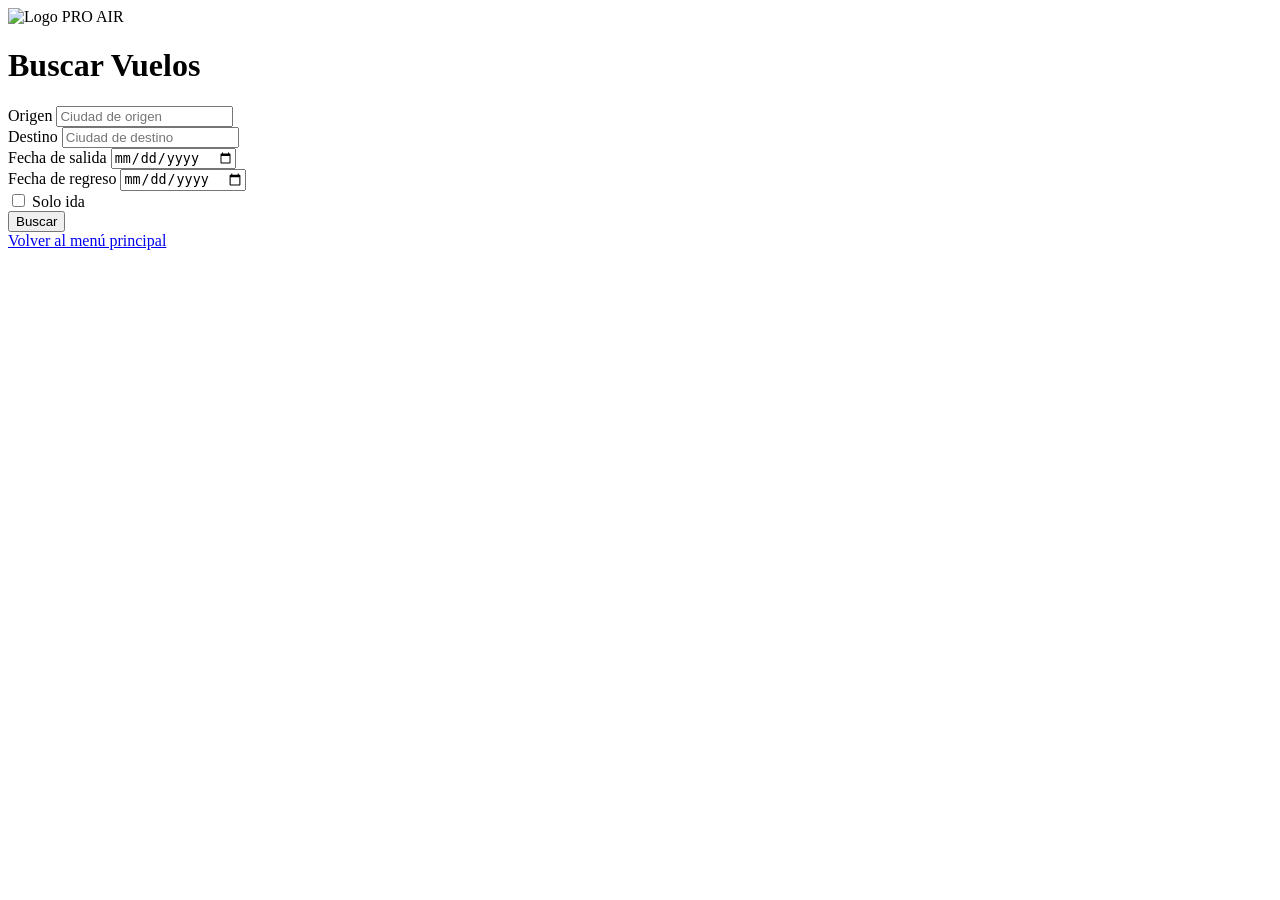
==== buscar-vuelos.html @ 4203f8df "✨ feat: agregar vista de búsqueda de vuelos" ====
<!DOCTYPE html>
<html lang="es">
<head>
    <meta charset="UTF-8">
    <meta name="viewport" content="width=device-width, initial-scale=1.0">
    <title>PRO AIR - Búsqueda de Vuelos</title>
    <link rel="stylesheet" href="css/style.css">
    <link rel="stylesheet" href="css/forms.css">
    <link rel="stylesheet" href="css/layout.css">
    <link rel="stylesheet" href="css/responsive.css">
</head>
<body>
    <main class="form-container">
        <div class="form-wrapper">
            <header class="form-header">
                <img src="img/logo.png" alt="Logo PRO AIR" class="logo">
                <h1>Buscar Vuelos</h1>
            </header>

            <form class="search-form" action="vuelos.html" method="get">
                <div class="form-group">
                    <label for="origen">Origen</label>
                    <input 
                        type="text" 
                        id="origen" 
                        name="origen" 
                        placeholder="Ciudad de origen"
                        required
                        aria-required="true"
                    >
                </div>

                <div class="form-group">
                    <label for="destino">Destino</label>
                    <input 
                        type="text" 
                        id="destino" 
                        name="destino" 
                        placeholder="Ciudad de destino"
                        required
                        aria-required="true"
                    >
                </div>

                <div class="form-group">
                    <label for="fecha-salida">Fecha de salida</label>
                    <input 
                        type="date" 
                        id="fecha-salida" 
                        name="fecha-salida" 
                        required
                        aria-required="true"
                    >
                </div>

                <div class="form-group">
                    <label for="fecha-regreso">Fecha de regreso</label>
                    <input 
                        type="date" 
                        id="fecha-regreso" 
                        name="fecha-regreso"
                    >
                </div>

                <div class="form-group checkbox-group">
                    <input type="checkbox" id="solo-ida" name="solo-ida">
                    <label for="solo-ida">Solo ida</label>
                </div>

                <button type="submit" class="btn btn-primary">Buscar</button>
            </form>

            <div class="form-links">
                <a href="menu.html" class="link">Volver al menú principal</a>
            </div>
        </div>
    </main>
</body>
</html>
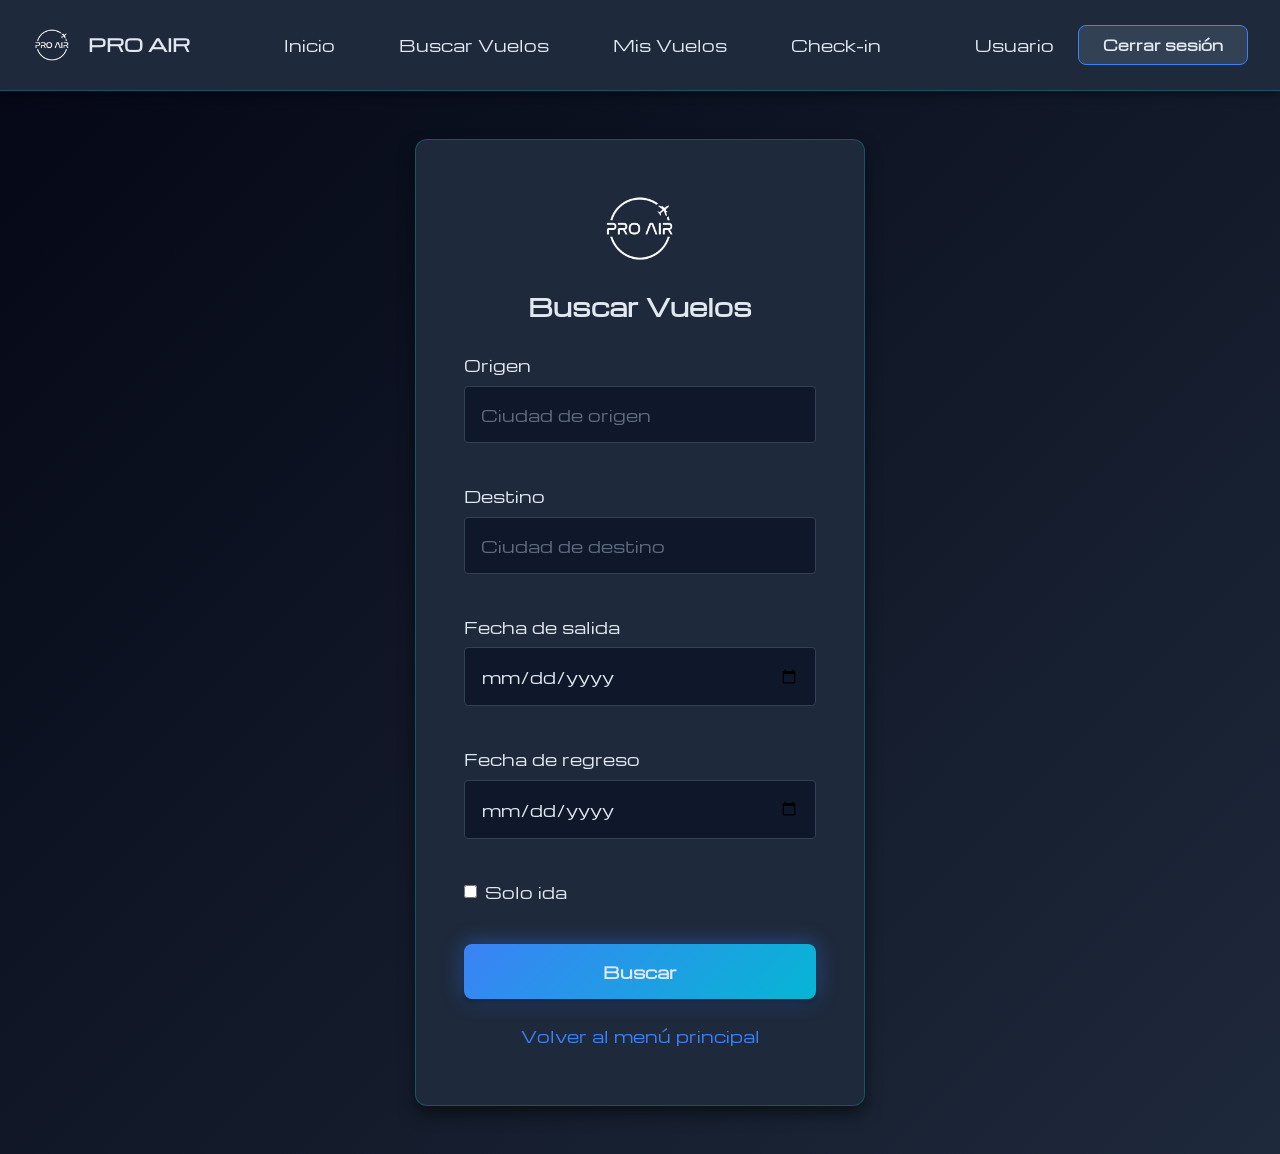
==== commit 66fc9b3b: "✨ feat: implementar tema Neon Espacial con navegación responsive (CSS)" ====
--- a/buscar-vuelos.html
+++ b/buscar-vuelos.html
@@ -4,20 +4,51 @@
     <meta charset="UTF-8">
     <meta name="viewport" content="width=device-width, initial-scale=1.0">
     <title>PRO AIR - Búsqueda de Vuelos</title>
+    <link rel="icon" href="./img/icons/icono.png" type="image/png">
     <link rel="stylesheet" href="css/style.css">
     <link rel="stylesheet" href="css/forms.css">
     <link rel="stylesheet" href="css/layout.css">
     <link rel="stylesheet" href="css/responsive.css">
 </head>
 <body>
+    <nav class="nav-mobile">
+        <div class="nav-mobile-content">
+            <a href="menu.html" class="nav-mobile-logo">
+                <img src="./img/icons/logo.png" alt="Logo PRO AIR">
+                <span>PRO AIR</span>
+            </a>
+            <div class="nav-mobile-links">
+                <a href="menu.html" class="nav-mobile-link">Inicio</a>
+                <a href="index.html" class="nav-mobile-logout">Cerrar sesión</a>
+            </div>
+        </div>
+    </nav>
+    <nav class="nav-bar">
+        <div class="nav-content">
+            <a href="menu.html" class="nav-logo">
+                <img src="./img/icons/logo.png" alt="Logo PRO AIR">
+                <span>PRO AIR</span>
+            </a>
+            <div class="nav-links">
+                <a href="menu.html" class="nav-link">Inicio</a>
+                <a href="buscar-vuelos.html" class="nav-link">Buscar Vuelos</a>
+                <a href="mis-vuelos.html" class="nav-link">Mis Vuelos</a>
+                <a href="checkin.html" class="nav-link">Check-in</a>
+            </div>
+            <div class="nav-user">
+                <span class="nav-username">Usuario</span>
+                <a href="index.html" class="btn btn-logout">Cerrar sesión</a>
+            </div>
+        </div>
+    </nav>
     <main class="form-container">
         <div class="form-wrapper">
             <header class="form-header">
-                <img src="img/logo.png" alt="Logo PRO AIR" class="logo">
+                <img src="./img/icons/logo.png" alt="Logo PRO AIR" class="logo">
                 <h1>Buscar Vuelos</h1>
             </header>
 
-            <form class="search-form" action="vuelos.html" method="get">
+            <form class="search-form" action="loading-busqueda.html" method="get">
                 <div class="form-group">
                     <label for="origen">Origen</label>
                     <input 
--- a/css/style.css
+++ b/css/style.css
@@ -0,0 +1,171 @@
+/* ===================================
+   Variables CSS - PRO AIR
+   =================================== */
+
+/* Fuente local */
+@font-face {
+    font-family: 'Michroma';
+    src: url('../fonts/Michroma-Regular.ttf') format('truetype');
+    font-weight: 400;
+    font-style: normal;
+}
+
+:root {
+    /* Colores corporativos - Paleta Neon Espacial */
+    --color-primary: #3B82F6;
+    --color-secondary: #06B6D4;
+    --color-gradient-start: #050816;
+    --color-gradient-end: #1E293B;
+
+    /* Colores de fondo y superficie */
+    --color-background: #050816;
+    --color-surface: #1E293B;
+
+    /* Colores de texto */
+    --color-text-primary: #E2E8F0;
+    --color-text-secondary: #94A3B8;
+
+    /* Colores neutros */
+    --color-white: #E2E8F0;
+    --color-black: #050816;
+    --color-gray-light: #334155;
+    --color-gray-medium: #1E293B;
+    --color-gray-dark: #0F172A;
+
+    /* Tipografía */
+    --font-family: 'Michroma', 'Poppins', 'Open Sans', sans-serif;
+    --font-size-base: 16px;
+    --font-size-small: 14px;
+    --font-size-large: 18px;
+    --font-size-xlarge: 24px;
+
+    /* Espaciado */
+    --spacing-xs: 0.5rem;
+    --spacing-sm: 1rem;
+    --spacing-md: 1.5rem;
+    --spacing-lg: 2rem;
+    --spacing-xl: 3rem;
+
+    /* Bordes */
+    --border-radius-sm: 4px;
+    --border-radius-md: 8px;
+    --border-radius-lg: 12px;
+
+    /* Sombras */
+    --shadow-sm: 0 2px 4px rgba(0, 0, 0, 0.3);
+    --shadow-md: 0 4px 8px rgba(0, 0, 0, 0.4);
+    --shadow-lg: 0 8px 16px rgba(0, 0, 0, 0.5);
+
+    /* Efectos Neon */
+    --glow-primary: 0 0 20px rgba(59, 130, 246, 0.5);
+    --glow-secondary: 0 0 20px rgba(6, 182, 212, 0.5);
+    --glow-hover: 0 0 30px rgba(6, 182, 212, 0.7);
+
+    /* Transiciones */
+    --transition-fast: 0.2s ease;
+    --transition-normal: 0.3s ease;
+
+    /* Breakpoints */
+    --breakpoint-mobile: 320px;
+    --breakpoint-tablet: 768px;
+    --breakpoint-desktop: 1024px;
+}
+
+/* ===================================
+   Reset CSS
+   =================================== */
+
+
+.michroma-regular {
+    font-family: "Michroma", sans-serif;
+    font-weight: 400;
+    font-style: normal;
+}
+
+
+
+* {
+    margin: 0;
+    padding: 0;
+    box-sizing: border-box;
+}
+
+html {
+    font-size: var(--font-size-base);
+    scroll-behavior: smooth;
+}
+
+body {
+    font-family: var(--font-family);
+    line-height: 1.6;
+    color: var(--color-text-primary);
+    background-color: var(--color-background);
+    min-height: 100vh;
+}
+
+/* ===================================
+   Tipografía Base
+   =================================== */
+h1,
+h2,
+h3,
+h4,
+h5,
+h6 {
+    font-weight: 600;
+    margin-bottom: var(--spacing-sm);
+    line-height: 1.2;
+}
+
+h1 {
+    font-size: var(--font-size-xlarge);
+}
+
+h2 {
+    font-size: var(--font-size-large);
+}
+
+p {
+    margin-bottom: var(--spacing-sm);
+}
+
+a {
+    color: var(--color-primary);
+    text-decoration: none;
+    transition: color var(--transition-fast);
+}
+
+a:hover {
+    color: var(--color-secondary);
+    text-shadow: 0 0 10px rgba(6, 182, 212, 0.5);
+}
+
+/* ===================================
+   Imágenes
+   =================================== */
+img {
+    max-width: 100%;
+    height: auto;
+    display: block;
+}
+
+/* ===================================
+   Utilidades
+   =================================== */
+.container {
+    width: 100%;
+    max-width: 1200px;
+    margin: 0 auto;
+    padding: 0 var(--spacing-md);
+}
+
+.text-center {
+    text-align: center;
+}
+
+.text-gradient {
+    background: linear-gradient(135deg, var(--color-gradient-start), var(--color-gradient-end));
+    -webkit-background-clip: text;
+    -webkit-text-fill-color: transparent;
+    background-clip: text;
+}
--- a/css/forms.css
+++ b/css/forms.css
@@ -0,0 +1,195 @@
+/* ===================================
+   Formularios - PRO AIR
+   =================================== */
+
+/* Contenedor de formularios */
+.form-container,
+.login-container {
+    display: flex;
+    justify-content: center;
+    align-items: center;
+    min-height: 100vh;
+    padding: var(--spacing-md);
+    background: linear-gradient(135deg, var(--color-gradient-start), var(--color-gradient-end));
+}
+
+.form-wrapper,
+.login-wrapper {
+    background-color: var(--color-surface);
+    padding: var(--spacing-xl);
+    border-radius: var(--border-radius-lg);
+    box-shadow: var(--shadow-lg);
+    width: 100%;
+    max-width: 400px;
+    border: 1px solid rgba(6, 182, 212, 0.3);
+}
+
+/* Encabezado de formularios */
+.form-header,
+.login-header {
+    text-align: center;
+    margin-bottom: var(--spacing-lg);
+}
+
+.logo {
+    width: 80px;
+    height: 80px;
+    margin: 0 auto var(--spacing-md);
+    object-fit: contain;
+}
+
+.logo-small {
+    width: 40px;
+    height: 40px;
+    object-fit: contain;
+}
+
+/* Grupos de formulario */
+.form-group {
+    margin-bottom: var(--spacing-md);
+}
+
+.form-group label {
+    display: block;
+    margin-bottom: var(--spacing-xs);
+    font-weight: 500;
+    color: var(--color-text-primary);
+}
+
+.form-group input[type="text"],
+.form-group input[type="email"],
+.form-group input[type="password"],
+.form-group input[type="tel"],
+.form-group input[type="date"] {
+    width: 100%;
+    padding: var(--spacing-sm);
+    border: 1px solid var(--color-gray-light);
+    border-radius: var(--border-radius-sm);
+    font-family: var(--font-family);
+    font-size: var(--font-size-base);
+    transition: border-color var(--transition-fast), box-shadow var(--transition-fast);
+    background-color: var(--color-gray-dark);
+    color: var(--color-text-primary);
+}
+
+.form-group input:focus {
+    outline: none;
+    border-color: var(--color-secondary);
+    box-shadow: 0 0 0 3px rgba(6, 182, 212, 0.3);
+}
+
+.form-group input::placeholder {
+    color: var(--color-text-secondary);
+    opacity: 0.6;
+}
+
+/* Checkbox */
+.checkbox-group {
+    display: flex;
+    align-items: center;
+    gap: var(--spacing-xs);
+}
+
+.checkbox-group input[type="checkbox"] {
+    width: auto;
+    margin: 0;
+}
+
+.checkbox-group label {
+    margin: 0;
+    font-weight: 400;
+}
+
+/* Botones */
+.btn {
+    display: inline-block;
+    padding: var(--spacing-sm) var(--spacing-lg);
+    border: none;
+    border-radius: var(--border-radius-md);
+    font-family: var(--font-family);
+    font-size: var(--font-size-base);
+    font-weight: 600;
+    text-align: center;
+    cursor: pointer;
+    transition: all var(--transition-normal);
+    text-decoration: none;
+}
+
+.btn-primary {
+    background: linear-gradient(135deg, var(--color-primary), var(--color-secondary));
+    color: var(--color-white);
+    box-shadow: var(--shadow-md), var(--glow-primary);
+    width: 100%;
+}
+
+.btn-primary:hover {
+    transform: scale(1.02);
+    box-shadow: var(--shadow-lg), var(--glow-hover);
+}
+
+.btn-secondary {
+    background-color: var(--color-gray-light);
+    color: var(--color-text-primary);
+    box-shadow: var(--shadow-sm);
+    border: 1px solid var(--color-secondary);
+}
+
+.btn-secondary:hover {
+    background-color: var(--color-secondary);
+    color: var(--color-white);
+    transform: scale(1.02);
+    box-shadow: var(--glow-secondary);
+}
+
+.btn-logout {
+    background-color: var(--color-gray-light);
+    color: var(--color-text-primary);
+    padding: var(--spacing-xs) var(--spacing-md);
+    font-size: var(--font-size-small);
+    border: 1px solid var(--color-primary);
+}
+
+.btn-logout:hover {
+    background-color: var(--color-primary);
+    color: var(--color-white);
+    box-shadow: var(--glow-primary);
+}
+
+.btn-sm {
+    padding: var(--spacing-xs) var(--spacing-sm);
+    font-size: var(--font-size-small);
+    width: auto;
+}
+
+/* Enlaces de formulario */
+.login-links,
+.form-links {
+    text-align: center;
+    margin-top: var(--spacing-md);
+}
+
+.link {
+    display: block;
+    color: var(--color-primary);
+    text-decoration: none;
+    margin-bottom: var(--spacing-xs);
+    transition: color var(--transition-fast);
+}
+
+.link:hover {
+    color: var(--color-secondary);
+    text-decoration: underline;
+    text-shadow: 0 0 10px rgba(6, 182, 212, 0.5);
+}
+
+/* Formularios específicos */
+.login-form,
+.registration-form,
+.password-form,
+.search-form,
+.checkin-form,
+.recovery-form {
+    display: flex;
+    flex-direction: column;
+    gap: var(--spacing-sm);
+}
--- a/css/layout.css
+++ b/css/layout.css
@@ -0,0 +1,478 @@
+/* ===================================
+   Layout - PRO AIR
+   =================================== */
+
+/* Nav Bar Desktop */
+.nav-bar {
+    display: none;
+    background-color: var(--color-surface);
+    border-bottom: 1px solid rgba(6, 182, 212, 0.3);
+    padding: var(--spacing-md) var(--spacing-lg);
+    position: sticky;
+    top: 0;
+    z-index: 1000;
+    box-shadow: var(--shadow-md);
+}
+
+/* Nav Bar Móvil */
+.nav-mobile {
+    display: block;
+    background-color: var(--color-surface);
+    border-bottom: 1px solid rgba(6, 182, 212, 0.3);
+    padding: var(--spacing-sm) var(--spacing-md);
+    position: sticky;
+    top: 0;
+    z-index: 1000;
+    box-shadow: var(--shadow-md);
+}
+
+.nav-mobile-content {
+    display: flex;
+    justify-content: space-between;
+    align-items: center;
+    gap: var(--spacing-sm);
+}
+
+.nav-mobile-logo {
+    display: flex;
+    align-items: center;
+    gap: var(--spacing-xs);
+    text-decoration: none;
+    color: var(--color-text-primary);
+    font-weight: 600;
+    font-size: var(--font-size-base);
+}
+
+.nav-mobile-logo img {
+    width: 30px;
+    height: 30px;
+    object-fit: contain;
+    display: block;
+}
+
+.nav-mobile-links {
+    display: flex;
+    gap: var(--spacing-sm);
+    align-items: center;
+}
+
+.nav-mobile-link {
+    color: var(--color-text-primary);
+    text-decoration: none;
+    font-weight: 500;
+    font-size: var(--font-size-small);
+    padding: var(--spacing-xs) var(--spacing-sm);
+    transition: color var(--transition-fast);
+}
+
+.nav-mobile-link:hover {
+    color: var(--color-secondary);
+    text-shadow: 0 0 10px rgba(6, 182, 212, 0.5);
+}
+
+.nav-mobile-logout {
+    background-color: var(--color-gray-light);
+    color: var(--color-text-primary);
+    padding: 0.25rem 0.5rem;
+    font-size: 0.75rem;
+    border: 1px solid var(--color-primary);
+    text-decoration: none;
+    border-radius: var(--border-radius-sm);
+    transition: all var(--transition-fast);
+}
+
+.nav-mobile-logout:hover {
+    background-color: var(--color-primary);
+    color: var(--color-white);
+    box-shadow: var(--glow-primary);
+}
+
+.nav-content {
+    max-width: 1400px;
+    margin: 0 auto;
+    display: flex;
+    justify-content: space-between;
+    align-items: center;
+}
+
+.nav-logo {
+    display: flex;
+    align-items: center;
+    gap: var(--spacing-sm);
+    text-decoration: none;
+    color: var(--color-text-primary);
+    font-weight: 600;
+    font-size: var(--font-size-large);
+}
+
+.nav-logo img {
+    width: 40px;
+    height: 40px;
+    object-fit: contain;
+    display: block;
+}
+
+.nav-links {
+    display: flex;
+    gap: var(--spacing-lg);
+    align-items: center;
+}
+
+.nav-link {
+    color: var(--color-text-primary);
+    text-decoration: none;
+    font-weight: 500;
+    transition: color var(--transition-fast);
+    padding: var(--spacing-xs) var(--spacing-sm);
+}
+
+.nav-link:hover {
+    color: var(--color-secondary);
+    text-shadow: 0 0 10px rgba(6, 182, 212, 0.5);
+}
+
+.nav-user {
+    display: flex;
+    align-items: center;
+    gap: var(--spacing-md);
+}
+
+.nav-username {
+    color: var(--color-text-primary);
+    font-weight: 500;
+}
+
+/* Menú Principal */
+.menu-container {
+    min-height: 100vh;
+    background: linear-gradient(135deg, var(--color-gradient-start), var(--color-gradient-end));
+    padding: var(--spacing-md);
+}
+
+.menu-header {
+    display: flex;
+    justify-content: space-between;
+    align-items: center;
+    padding: var(--spacing-md) 0;
+    margin-bottom: var(--spacing-lg);
+}
+
+.user-info {
+    display: flex;
+    align-items: center;
+    gap: var(--spacing-sm);
+}
+
+.username {
+    font-weight: 600;
+    color: var(--color-text-primary);
+}
+
+.menu-content {
+    max-width: 1400px;
+    margin: 0 auto;
+}
+
+.menu-title {
+    text-align: center;
+    color: var(--color-text-primary);
+    margin-bottom: var(--spacing-xl);
+    text-shadow: 0 0 20px rgba(59, 130, 246, 0.5);
+}
+
+.menu-cards {
+    display: grid;
+    grid-template-columns: repeat(auto-fit, minmax(280px, 1fr));
+    gap: var(--spacing-lg);
+    margin-bottom: var(--spacing-xl);
+}
+
+.menu-card {
+    background-color: var(--color-surface);
+    padding: var(--spacing-xl);
+    border-radius: var(--border-radius-lg);
+    box-shadow: var(--shadow-lg);
+    text-align: center;
+    transition: transform var(--transition-normal), box-shadow var(--transition-normal);
+    text-decoration: none;
+    display: block;
+    border: 1px solid rgba(6, 182, 212, 0.3);
+}
+
+.menu-card:hover {
+    transform: translateY(-5px);
+    box-shadow: 0 12px 24px rgba(0, 0, 0, 0.5), var(--glow-secondary);
+    border-color: var(--color-secondary);
+}
+
+.card-icon {
+    font-size: 3rem;
+    margin-bottom: var(--spacing-md);
+}
+
+.card-title {
+    color: var(--color-text-primary);
+    margin: 0;
+}
+
+/* Vuelos Disponibles */
+.flights-container {
+    min-height: 100vh;
+    background: linear-gradient(135deg, var(--color-gradient-start), var(--color-gradient-end));
+    padding: var(--spacing-md);
+}
+
+.flights-wrapper {
+    background-color: var(--color-surface);
+    padding: var(--spacing-xl);
+    border-radius: var(--border-radius-lg);
+    box-shadow: var(--shadow-lg);
+    max-width: 1400px;
+    margin: 0 auto;
+    border: 1px solid rgba(6, 182, 212, 0.3);
+}
+
+.flights-header {
+    text-align: center;
+    margin-bottom: var(--spacing-lg);
+}
+
+.flights-content {
+    margin-bottom: var(--spacing-lg);
+}
+
+.flights-table {
+    width: 100%;
+    border-collapse: collapse;
+    margin-bottom: var(--spacing-lg);
+}
+
+.flights-table thead {
+    background: linear-gradient(135deg, var(--color-primary), var(--color-secondary));
+    color: var(--color-white);
+}
+
+.flights-table th {
+    padding: var(--spacing-md);
+    text-align: left;
+    font-weight: 600;
+}
+
+.flights-table tbody tr {
+    border-bottom: 1px solid var(--color-gray-light);
+}
+
+.flights-table tbody tr:hover {
+    background-color: var(--color-gray-dark);
+}
+
+.flights-table td {
+    padding: var(--spacing-md);
+}
+
+.flights-actions {
+    text-align: center;
+}
+
+/* Mis Vuelos */
+.my-flights-container {
+    min-height: 100vh;
+    background: linear-gradient(135deg, var(--color-gradient-start), var(--color-gradient-end));
+    padding: var(--spacing-md);
+}
+
+.my-flights-wrapper {
+    background-color: var(--color-surface);
+    padding: var(--spacing-xl);
+    border-radius: var(--border-radius-lg);
+    box-shadow: var(--shadow-lg);
+    max-width: 1400px;
+    margin: 0 auto;
+    border: 1px solid rgba(6, 182, 212, 0.3);
+}
+
+.my-flights-header {
+    text-align: center;
+    margin-bottom: var(--spacing-lg);
+}
+
+.my-flights-content {
+    margin-bottom: var(--spacing-lg);
+}
+
+.flights-list {
+    list-style: none;
+}
+
+.flight-item {
+    background-color: var(--color-gray-dark);
+    padding: var(--spacing-lg);
+    border-radius: var(--border-radius-md);
+    margin-bottom: var(--spacing-md);
+    transition: transform var(--transition-fast);
+    border: 1px solid rgba(6, 182, 212, 0.2);
+}
+
+.flight-item:hover {
+    transform: translateX(5px);
+    border-color: var(--color-secondary);
+    box-shadow: var(--glow-secondary);
+}
+
+.flight-info h2 {
+    margin-bottom: var(--spacing-xs);
+    color: var(--color-primary);
+}
+
+.flight-info p {
+    margin-bottom: var(--spacing-xs);
+    color: var(--color-text-secondary);
+}
+
+.flight-status {
+    font-weight: 600;
+    color: var(--color-secondary);
+    text-shadow: 0 0 10px rgba(6, 182, 212, 0.5);
+}
+
+.my-flights-actions {
+    text-align: center;
+}
+
+/* Pago */
+.payment-container {
+    min-height: 100vh;
+    background: linear-gradient(135deg, var(--color-gradient-start), var(--color-gradient-end));
+    padding: var(--spacing-md);
+}
+
+.payment-wrapper {
+    background-color: var(--color-surface);
+    padding: var(--spacing-xl);
+    border-radius: var(--border-radius-lg);
+    box-shadow: var(--shadow-lg);
+    max-width: 900px;
+    margin: 0 auto;
+    border: 1px solid rgba(6, 182, 212, 0.3);
+}
+
+.payment-header {
+    text-align: center;
+    margin-bottom: var(--spacing-xl);
+}
+
+.flight-summary {
+    margin-bottom: var(--spacing-xl);
+}
+
+.flight-summary h2 {
+    color: var(--color-text-primary);
+    margin-bottom: var(--spacing-md);
+}
+
+.summary-card {
+    background-color: var(--color-gray-dark);
+    padding: var(--spacing-lg);
+    border-radius: var(--border-radius-md);
+    border: 1px solid rgba(6, 182, 212, 0.2);
+}
+
+.summary-item {
+    display: flex;
+    justify-content: space-between;
+    padding: var(--spacing-sm) 0;
+    border-bottom: 1px solid var(--color-gray-light);
+}
+
+.summary-item:last-child {
+    border-bottom: none;
+}
+
+.summary-item .label {
+    color: var(--color-text-secondary);
+    font-weight: 500;
+}
+
+.summary-item .value {
+    color: var(--color-text-primary);
+    font-weight: 600;
+}
+
+.summary-item.total {
+    margin-top: var(--spacing-md);
+    padding-top: var(--spacing-md);
+    border-top: 2px solid var(--color-secondary);
+    border-bottom: none;
+}
+
+.summary-item.total .value.price {
+    color: var(--color-secondary);
+    font-size: var(--font-size-xlarge);
+    text-shadow: 0 0 10px rgba(6, 182, 212, 0.5);
+}
+
+.passenger-info,
+.payment-method {
+    margin-bottom: var(--spacing-xl);
+}
+
+.passenger-info h2,
+.payment-method h2 {
+    color: var(--color-text-primary);
+    margin-bottom: var(--spacing-md);
+}
+
+.payment-options {
+    display: grid;
+    grid-template-columns: repeat(auto-fit, minmax(150px, 1fr));
+    gap: var(--spacing-md);
+    margin-bottom: var(--spacing-lg);
+}
+
+.payment-option input[type="radio"] {
+    display: none;
+}
+
+.payment-card {
+    display: flex;
+    flex-direction: column;
+    align-items: center;
+    gap: var(--spacing-xs);
+    padding: var(--spacing-md);
+    background-color: var(--color-gray-dark);
+    border: 2px solid var(--color-gray-light);
+    border-radius: var(--border-radius-md);
+    cursor: pointer;
+    transition: all var(--transition-fast);
+}
+
+.payment-option input[type="radio"]:checked + .payment-card {
+    border-color: var(--color-secondary);
+    background-color: rgba(6, 182, 212, 0.1);
+    box-shadow: var(--glow-secondary);
+}
+
+.card-icon {
+    font-size: 2rem;
+}
+
+.card-name {
+    color: var(--color-text-primary);
+    font-weight: 500;
+}
+
+.form-row {
+    display: grid;
+    grid-template-columns: 1fr 1fr;
+    gap: var(--spacing-md);
+}
+
+.payment-actions {
+    display: flex;
+    gap: var(--spacing-md);
+    margin-top: var(--spacing-xl);
+}
+
+.payment-actions .btn {
+    flex: 1;
+}
--- a/css/responsive.css
+++ b/css/responsive.css
@@ -0,0 +1,257 @@
+/* ===================================
+   Responsive - PRO AIR
+   =================================== */
+
+/* Mobile (320px - 767px) */
+@media screen and (max-width: 767px) {
+    /* Nav bars */
+    .nav-bar {
+        display: none;
+    }
+
+    .nav-mobile {
+        display: block;
+    }
+
+    /* Ajustes generales */
+    html {
+        font-size: 14px;
+    }
+    
+    /* Formularios */
+    .form-wrapper,
+    .login-wrapper {
+        padding: var(--spacing-lg);
+        max-width: 100%;
+    }
+    
+    .logo {
+        width: 60px;
+        height: 60px;
+    }
+    
+    /* Menú */
+    .menu-header {
+        flex-direction: column;
+        gap: var(--spacing-sm);
+        text-align: center;
+    }
+    
+    .menu-cards {
+        grid-template-columns: 1fr;
+        gap: var(--spacing-md);
+    }
+    
+    .menu-card {
+        padding: var(--spacing-lg);
+    }
+    
+    .card-icon {
+        font-size: 2.5rem;
+    }
+    
+    /* Vuelos */
+    .flights-wrapper,
+    .my-flights-wrapper {
+        padding: var(--spacing-lg);
+    }
+
+    .flights-content {
+        overflow-x: auto;
+        -webkit-overflow-scrolling: touch;
+    }
+
+    .flights-table {
+        font-size: var(--font-size-small);
+        min-width: 600px;
+    }
+
+    .flights-table th,
+    .flights-table td {
+        padding: var(--spacing-sm);
+    }
+    
+    /* Mis Vuelos */
+    .flight-item {
+        padding: var(--spacing-md);
+    }
+    
+    .flight-info h2 {
+        font-size: var(--font-size-large);
+    }
+    
+    /* Botones */
+    .btn {
+        padding: var(--spacing-sm) var(--spacing-md);
+    }
+}
+
+/* Tablet (768px - 1023px) */
+@media screen and (min-width: 768px) and (max-width: 1023px) {
+    /* Nav bars */
+    .nav-bar {
+        display: none;
+    }
+
+    .nav-mobile {
+        display: block;
+    }
+
+    /* Formularios */
+    .form-wrapper,
+    .login-wrapper {
+        max-width: 500px;
+    }
+    
+    /* Menú */
+    .menu-cards {
+        grid-template-columns: repeat(2, 1fr);
+    }
+    
+    /* Vuelos */
+    .flights-wrapper,
+    .my-flights-wrapper {
+        max-width: 900px;
+    }
+}
+
+/* Desktop (1024px+) */
+@media screen and (min-width: 1024px) {
+    /* Nav bars */
+    .nav-bar {
+        display: block;
+    }
+
+    .nav-mobile {
+        display: none;
+    }
+
+    /* Vista centrada en desktop con padding lateral */
+    body {
+        background-color: var(--color-background);
+    }
+    
+    /* Formularios centrados */
+    .form-container,
+    .login-container {
+        padding: var(--spacing-xl);
+    }
+    
+    .form-wrapper,
+    .login-wrapper {
+        max-width: 450px;
+    }
+    
+    /* Menú */
+    .menu-container {
+        padding: var(--spacing-xl);
+    }
+
+    .menu-content {
+        max-width: 1400px;
+    }
+
+    .menu-cards {
+        grid-template-columns: repeat(3, 1fr);
+        gap: var(--spacing-xl);
+    }
+
+    .menu-card {
+        padding: var(--spacing-xl);
+    }
+
+    .card-icon {
+        font-size: 3.5rem;
+    }
+
+    /* Vuelos */
+    .flights-container,
+    .my-flights-container,
+    .payment-container {
+        padding: var(--spacing-xl);
+    }
+
+    .flights-wrapper,
+    .my-flights-wrapper,
+    .payment-wrapper {
+        max-width: 1400px;
+        padding: var(--spacing-xl);
+    }
+
+    .flights-table {
+        font-size: var(--font-size-base);
+    }
+
+    /* Mis Vuelos */
+    .flights-list {
+        display: grid;
+        grid-template-columns: repeat(auto-fit, minmax(300px, 1fr));
+        gap: var(--spacing-lg);
+    }
+
+    .flight-item {
+        margin-bottom: 0;
+    }
+
+    /* Pago */
+    .payment-wrapper {
+        max-width: 900px;
+    }
+
+    .form-row {
+        grid-template-columns: 1fr 1fr;
+    }
+}
+
+/* Extra Large Desktop (1440px+) */
+@media screen and (min-width: 1440px) {
+    .menu-content,
+    .flights-wrapper,
+    .my-flights-wrapper,
+    .payment-wrapper {
+        max-width: 1400px;
+    }
+
+    .payment-wrapper {
+        max-width: 1000px;
+    }
+
+    .menu-cards {
+        grid-template-columns: repeat(3, 1fr);
+        gap: var(--spacing-xl);
+    }
+}
+
+/* Orientación landscape en móvil */
+@media screen and (max-width: 767px) and (orientation: landscape) {
+    .form-wrapper,
+    .login-wrapper {
+        padding: var(--spacing-md);
+    }
+    
+    .menu-cards {
+        grid-template-columns: repeat(2, 1fr);
+    }
+}
+
+/* Ajustes para pantallas muy pequeñas (< 360px) */
+@media screen and (max-width: 359px) {
+    html {
+        font-size: 12px;
+    }
+    
+    .form-wrapper,
+    .login-wrapper {
+        padding: var(--spacing-md);
+    }
+    
+    .logo {
+        width: 50px;
+        height: 50px;
+    }
+    
+    .btn {
+        padding: var(--spacing-xs) var(--spacing-sm);
+        font-size: var(--font-size-small);
+    }
+}
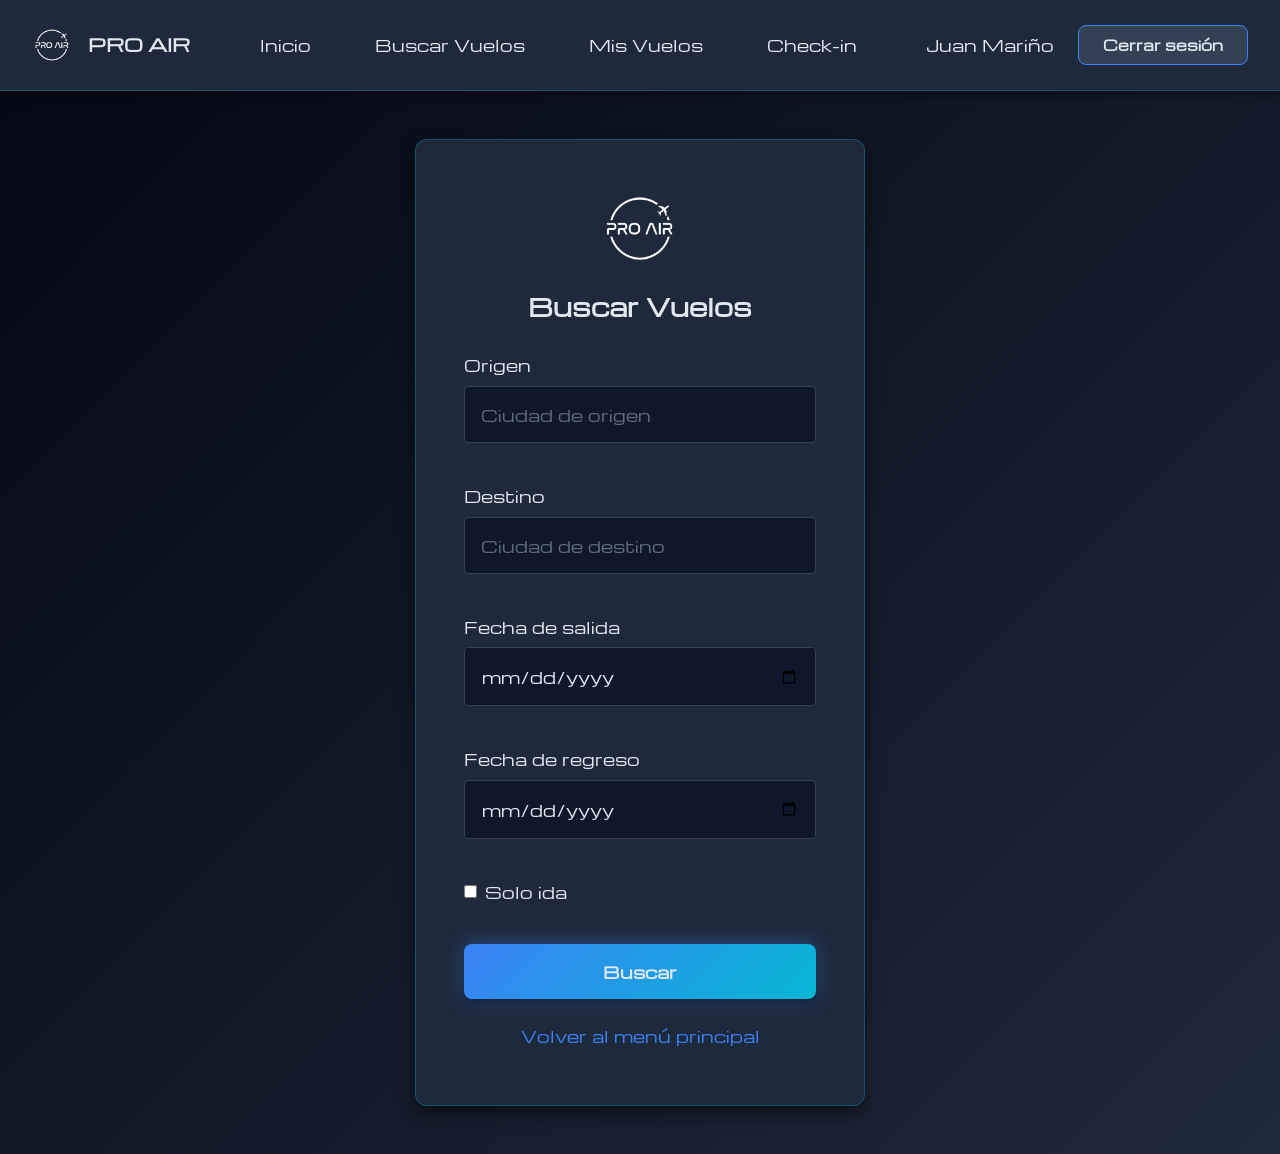
==== commit c0a30efa: "chore: :white_check_mark: modificar usuario" ====
--- a/buscar-vuelos.html
+++ b/buscar-vuelos.html
@@ -36,7 +36,7 @@
                 <a href="checkin.html" class="nav-link">Check-in</a>
             </div>
             <div class="nav-user">
-                <span class="nav-username">Usuario</span>
+                <span class="nav-username">Juan Mariño</span>
                 <a href="index.html" class="btn btn-logout">Cerrar sesión</a>
             </div>
         </div>
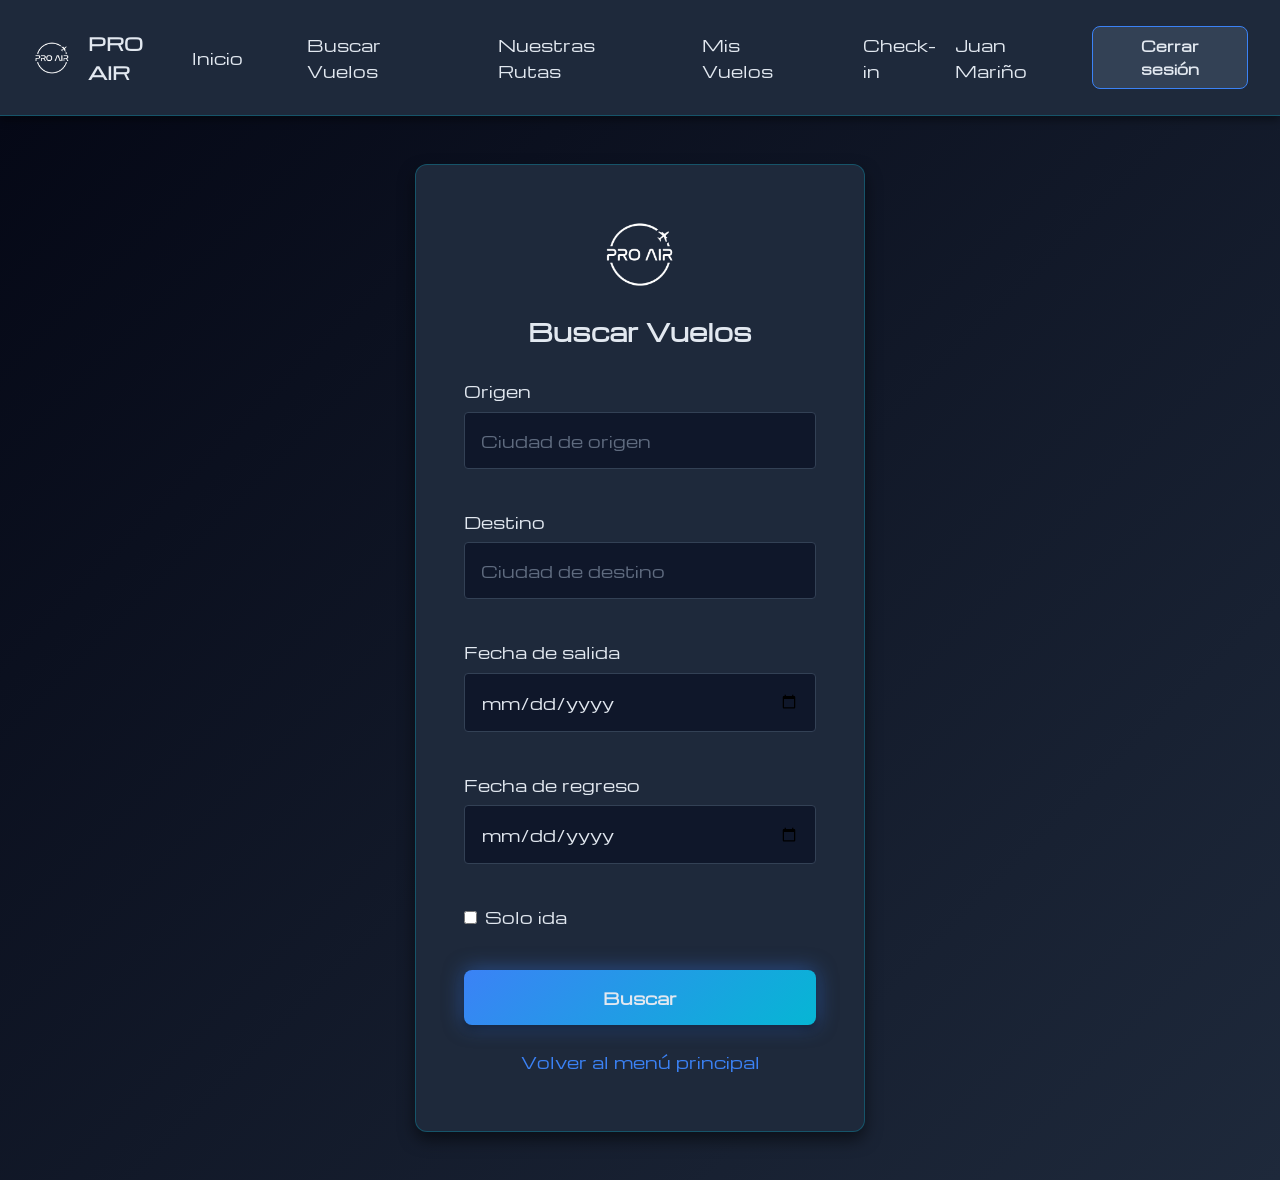
==== commit b9a2b565: "Add responsive routes map section" ====
--- a/buscar-vuelos.html
+++ b/buscar-vuelos.html
@@ -19,6 +19,7 @@
             </a>
             <div class="nav-mobile-links">
                 <a href="menu.html" class="nav-mobile-link">Inicio</a>
+                <a href="rutas.html" class="nav-mobile-link">Rutas</a>
                 <a href="index.html" class="nav-mobile-logout">Cerrar sesión</a>
             </div>
         </div>
@@ -32,6 +33,7 @@
             <div class="nav-links">
                 <a href="menu.html" class="nav-link">Inicio</a>
                 <a href="buscar-vuelos.html" class="nav-link">Buscar Vuelos</a>
+                <a href="rutas.html" class="nav-link">Nuestras Rutas</a>
                 <a href="mis-vuelos.html" class="nav-link">Mis Vuelos</a>
                 <a href="checkin.html" class="nav-link">Check-in</a>
             </div>
--- a/css/style.css
+++ b/css/style.css
@@ -1,8 +1,6 @@
-/* ===================================
-   Variables CSS - PRO AIR
-   =================================== */
+/* Variables CSS */
 
-/* Fuente local */
+/* Fuente Michroma */
 @font-face {
     font-family: 'Michroma';
     src: url('../fonts/Michroma-Regular.ttf') format('truetype');
@@ -11,42 +9,42 @@
 }
 
 :root {
-    /* Colores corporativos - Paleta Neon Espacial */
+    /* Colores principales */
     --color-primary: #3B82F6;
     --color-secondary: #06B6D4;
     --color-gradient-start: #050816;
     --color-gradient-end: #1E293B;
 
-    /* Colores de fondo y superficie */
+    /* Fondos */
     --color-background: #050816;
     --color-surface: #1E293B;
 
-    /* Colores de texto */
+    /* Texto */
     --color-text-primary: #E2E8F0;
     --color-text-secondary: #94A3B8;
 
-    /* Colores neutros */
+    /* Grises */
     --color-white: #E2E8F0;
     --color-black: #050816;
     --color-gray-light: #334155;
     --color-gray-medium: #1E293B;
     --color-gray-dark: #0F172A;
 
-    /* Tipografía */
+    /* Fuentes */
     --font-family: 'Michroma', 'Poppins', 'Open Sans', sans-serif;
     --font-size-base: 16px;
     --font-size-small: 14px;
     --font-size-large: 18px;
     --font-size-xlarge: 24px;
 
-    /* Espaciado */
+    /* Espacios */
     --spacing-xs: 0.5rem;
     --spacing-sm: 1rem;
     --spacing-md: 1.5rem;
     --spacing-lg: 2rem;
     --spacing-xl: 3rem;
 
-    /* Bordes */
+    /* Border radius */
     --border-radius-sm: 4px;
     --border-radius-md: 8px;
     --border-radius-lg: 12px;
@@ -56,7 +54,7 @@
     --shadow-md: 0 4px 8px rgba(0, 0, 0, 0.4);
     --shadow-lg: 0 8px 16px rgba(0, 0, 0, 0.5);
 
-    /* Efectos Neon */
+    /* Glow */
     --glow-primary: 0 0 20px rgba(59, 130, 246, 0.5);
     --glow-secondary: 0 0 20px rgba(6, 182, 212, 0.5);
     --glow-hover: 0 0 30px rgba(6, 182, 212, 0.7);
@@ -65,15 +63,13 @@
     --transition-fast: 0.2s ease;
     --transition-normal: 0.3s ease;
 
-    /* Breakpoints */
+    /* Media queries */
     --breakpoint-mobile: 320px;
     --breakpoint-tablet: 768px;
     --breakpoint-desktop: 1024px;
 }
 
-/* ===================================
-   Reset CSS
-   =================================== */
+/* Reset */
 
 
 .michroma-regular {
@@ -103,9 +99,7 @@
     min-height: 100vh;
 }
 
-/* ===================================
-   Tipografía Base
-   =================================== */
+/* Tipografía */
 h1,
 h2,
 h3,
@@ -140,18 +134,14 @@
     text-shadow: 0 0 10px rgba(6, 182, 212, 0.5);
 }
 
-/* ===================================
-   Imágenes
-   =================================== */
+/* Imágenes */
 img {
     max-width: 100%;
     height: auto;
     display: block;
 }
 
-/* ===================================
-   Utilidades
-   =================================== */
+/* Clases utilitarias */
 .container {
     width: 100%;
     max-width: 1200px;
--- a/css/forms.css
+++ b/css/forms.css
@@ -1,8 +1,6 @@
-/* ===================================
-   Formularios - PRO AIR
-   =================================== */
+/* Formularios */
 
-/* Contenedor de formularios */
+/* Contenedores */
 .form-container,
 .login-container {
     display: flex;
@@ -24,7 +22,7 @@
     border: 1px solid rgba(6, 182, 212, 0.3);
 }
 
-/* Encabezado de formularios */
+/* Header */
 .form-header,
 .login-header {
     text-align: center;
@@ -44,7 +42,7 @@
     object-fit: contain;
 }
 
-/* Grupos de formulario */
+/* Inputs */
 .form-group {
     margin-bottom: var(--spacing-md);
 }
@@ -161,7 +159,7 @@
     width: auto;
 }
 
-/* Enlaces de formulario */
+/* Links */
 .login-links,
 .form-links {
     text-align: center;
@@ -182,7 +180,7 @@
     text-shadow: 0 0 10px rgba(6, 182, 212, 0.5);
 }
 
-/* Formularios específicos */
+/* Formularios */
 .login-form,
 .registration-form,
 .password-form,
--- a/css/layout.css
+++ b/css/layout.css
@@ -1,8 +1,6 @@
-/* ===================================
-   Layout - PRO AIR
-   =================================== */
-
-/* Nav Bar Desktop */
+/* Layout */
+
+/* Navegación desktop */
 .nav-bar {
     display: none;
     background-color: var(--color-surface);
@@ -14,7 +12,7 @@
     box-shadow: var(--shadow-md);
 }
 
-/* Nav Bar Móvil */
+/* Navegación móvil */
 .nav-mobile {
     display: block;
     background-color: var(--color-surface);
@@ -142,7 +140,7 @@
     font-weight: 500;
 }
 
-/* Menú Principal */
+/* Menú */
 .menu-container {
     min-height: 100vh;
     background: linear-gradient(135deg, var(--color-gradient-start), var(--color-gradient-end));
@@ -215,7 +213,7 @@
     margin: 0;
 }
 
-/* Vuelos Disponibles */
+/* Vuelos */
 .flights-container {
     min-height: 100vh;
     background: linear-gradient(135deg, var(--color-gradient-start), var(--color-gradient-end));
@@ -274,7 +272,7 @@
     text-align: center;
 }
 
-/* Mis Vuelos */
+/* Mis vuelos */
 .my-flights-container {
     min-height: 100vh;
     background: linear-gradient(135deg, var(--color-gradient-start), var(--color-gradient-end));
@@ -339,7 +337,7 @@
     text-align: center;
 }
 
-/* Pago */
+/* Sección pago */
 .payment-container {
     min-height: 100vh;
     background: linear-gradient(135deg, var(--color-gradient-start), var(--color-gradient-end));
@@ -476,3 +474,299 @@
 .payment-actions .btn {
     flex: 1;
 }
+
+/* Rutas */
+.routes-container {
+    min-height: 100vh;
+    background: radial-gradient(circle at top, rgba(6, 182, 212, 0.18), transparent 32%),
+        linear-gradient(135deg, var(--color-gradient-start), var(--color-gradient-end));
+    padding: var(--spacing-md);
+}
+
+.routes-wrapper {
+    width: 100%;
+    max-width: 1400px;
+    margin: 0 auto;
+    padding: var(--spacing-xl);
+    background-color: rgba(30, 41, 59, 0.88);
+    border: 1px solid rgba(6, 182, 212, 0.3);
+    border-radius: var(--border-radius-lg);
+    box-shadow: var(--shadow-lg), var(--glow-primary);
+}
+
+.routes-header {
+    max-width: 760px;
+    margin: 0 auto var(--spacing-xl);
+    text-align: center;
+}
+
+.routes-kicker {
+    display: inline-block;
+    margin-bottom: var(--spacing-sm);
+    color: var(--color-secondary);
+    font-size: var(--font-size-small);
+    letter-spacing: 0.12em;
+    text-transform: uppercase;
+    text-shadow: 0 0 12px rgba(6, 182, 212, 0.7);
+}
+
+.routes-header h1 {
+    font-size: clamp(2rem, 5vw, 4rem);
+    color: var(--color-text-primary);
+    text-shadow: 0 0 25px rgba(59, 130, 246, 0.7);
+}
+
+.routes-header p {
+    color: var(--color-text-secondary);
+}
+
+.routes-map {
+    position: relative;
+    width: min(100%, 1100px);
+    aspect-ratio: 16 / 9;
+    margin: 0 auto;
+    overflow: hidden;
+    border: 1px solid rgba(6, 182, 212, 0.35);
+    border-radius: var(--border-radius-lg);
+    background:
+        radial-gradient(circle at 18% 32%, rgba(59, 130, 246, 0.35) 0 9%, transparent 10%),
+        radial-gradient(circle at 52% 38%, rgba(6, 182, 212, 0.32) 0 11%, transparent 12%),
+        radial-gradient(circle at 77% 33%, rgba(59, 130, 246, 0.28) 0 8%, transparent 9%),
+        radial-gradient(circle at 33% 66%, rgba(6, 182, 212, 0.32) 0 12%, transparent 13%),
+        radial-gradient(circle at 58% 73%, rgba(59, 130, 246, 0.22) 0 10%, transparent 11%),
+        linear-gradient(180deg, rgba(15, 23, 42, 0.8), rgba(5, 8, 22, 0.94)),
+        linear-gradient(90deg, rgba(6, 182, 212, 0.14) 1px, transparent 1px),
+        linear-gradient(0deg, rgba(6, 182, 212, 0.14) 1px, transparent 1px);
+    background-size: auto, auto, auto, auto, auto, auto, 72px 72px, 72px 72px;
+    box-shadow: inset 0 0 80px rgba(6, 182, 212, 0.14), var(--shadow-lg);
+}
+
+.routes-map::before,
+.routes-map::after {
+    content: "";
+    position: absolute;
+    inset: 9% 7%;
+    border: 1px solid rgba(226, 232, 240, 0.09);
+    border-radius: 50%;
+    pointer-events: none;
+}
+
+.routes-map::after {
+    inset: 18% 16%;
+    opacity: 0.7;
+}
+
+.map-grid {
+    position: absolute;
+    inset: 0;
+    background-image:
+        linear-gradient(rgba(226, 232, 240, 0.08) 1px, transparent 1px),
+        linear-gradient(90deg, rgba(226, 232, 240, 0.08) 1px, transparent 1px);
+    background-size: 9% 14%;
+    mask-image: radial-gradient(circle, black 30%, transparent 76%);
+}
+
+.world-map {
+    position: absolute;
+    inset: 0;
+    width: 100%;
+    height: 100%;
+    opacity: 0.68;
+    filter: drop-shadow(0 0 16px rgba(6, 182, 212, 0.35));
+}
+
+.world-map path {
+    fill: rgba(30, 41, 59, 0.72);
+    stroke: rgba(6, 182, 212, 0.62);
+    stroke-width: 2;
+}
+
+.map-label {
+    position: absolute;
+    color: rgba(226, 232, 240, 0.42);
+    font-size: clamp(0.55rem, 1vw, 0.85rem);
+    pointer-events: none;
+    text-transform: uppercase;
+}
+
+.north-america {
+    top: 26%;
+    left: 13%;
+}
+
+.south-america {
+    top: 73%;
+    left: 30%;
+}
+
+.europe {
+    top: 28%;
+    left: 53%;
+}
+
+.africa {
+    top: 65%;
+    left: 59%;
+}
+
+.route-line {
+    position: absolute;
+    left: 42%;
+    top: 52%;
+    width: 33%;
+    height: 2px;
+    background: linear-gradient(90deg, rgba(6, 182, 212, 0.05), rgba(6, 182, 212, 0.9), rgba(6, 182, 212, 0.05));
+    box-shadow: var(--glow-secondary);
+    transform-origin: left center;
+    pointer-events: none;
+}
+
+.route-line-1 {
+    transform: rotate(-28deg);
+}
+
+.route-line-2 {
+    width: 25%;
+    transform: rotate(11deg);
+}
+
+.route-line-3 {
+    width: 22%;
+    transform: rotate(45deg);
+}
+
+.route-line-4 {
+    width: 28%;
+    transform: rotate(-8deg);
+}
+
+.route-marker {
+    position: absolute;
+    z-index: 5;
+    width: 1.15rem;
+    height: 1.15rem;
+    padding: 0;
+    border: 0;
+    border-radius: 50%;
+    background: transparent;
+    cursor: pointer;
+    transform: translate(-50%, -50%);
+}
+
+.route-marker::before {
+    content: "";
+    position: absolute;
+    inset: -0.65rem;
+    border: 1px solid rgba(6, 182, 212, 0.55);
+    border-radius: 50%;
+    animation: marker-pulse 1.8s infinite;
+}
+
+.marker-dot {
+    position: absolute;
+    inset: 0;
+    display: block;
+    border: 2px solid var(--color-white);
+    border-radius: 50%;
+    background: linear-gradient(135deg, var(--color-primary), var(--color-secondary));
+    box-shadow: 0 0 18px rgba(6, 182, 212, 0.95);
+}
+
+.marker-tooltip {
+    position: absolute;
+    bottom: calc(100% + 0.9rem);
+    left: 50%;
+    min-width: 155px;
+    padding: var(--spacing-xs) var(--spacing-sm);
+    color: var(--color-text-primary);
+    font-size: var(--font-size-small);
+    line-height: 1.45;
+    text-align: left;
+    background-color: rgba(15, 23, 42, 0.96);
+    border: 1px solid rgba(6, 182, 212, 0.55);
+    border-radius: var(--border-radius-md);
+    box-shadow: var(--shadow-md), var(--glow-secondary);
+    opacity: 0;
+    pointer-events: none;
+    transform: translate(-50%, 8px);
+    transition: opacity var(--transition-fast), transform var(--transition-fast);
+}
+
+.marker-tooltip::after {
+    content: "";
+    position: absolute;
+    top: 100%;
+    left: 50%;
+    border: 7px solid transparent;
+    border-top-color: rgba(15, 23, 42, 0.96);
+    transform: translateX(-50%);
+}
+
+.marker-tooltip strong {
+    display: block;
+    color: var(--color-secondary);
+}
+
+.route-marker:hover,
+.route-marker:focus-visible {
+    z-index: 10;
+    outline: none;
+}
+
+.route-marker:hover .marker-tooltip,
+.route-marker:focus-visible .marker-tooltip {
+    opacity: 1;
+    transform: translate(-50%, 0);
+}
+
+.bogota {
+    top: 57%;
+    left: 42%;
+}
+
+.medellin {
+    top: 50%;
+    left: 38%;
+}
+
+.cali {
+    top: 63%;
+    left: 36%;
+}
+
+.barranquilla {
+    top: 41%;
+    left: 43%;
+}
+
+.cartagena {
+    top: 43%;
+    left: 40%;
+}
+
+.santa-marta {
+    top: 39%;
+    left: 45%;
+}
+
+.manizales {
+    top: 54%;
+    left: 39.5%;
+}
+
+.armenia {
+    top: 58%;
+    left: 38.5%;
+}
+
+@keyframes marker-pulse {
+    0% {
+        opacity: 0.8;
+        transform: scale(0.72);
+    }
+
+    100% {
+        opacity: 0;
+        transform: scale(1.65);
+    }
+}
--- a/css/responsive.css
+++ b/css/responsive.css
@@ -1,10 +1,8 @@
-/* ===================================
-   Responsive - PRO AIR
-   =================================== */
-
-/* Mobile (320px - 767px) */
+/* Responsive */
+
+/* Móvil */
 @media screen and (max-width: 767px) {
-    /* Nav bars */
+    /* Navegación */
     .nav-bar {
         display: none;
     }
@@ -13,7 +11,7 @@
         display: block;
     }
 
-    /* Ajustes generales */
+    /* General */
     html {
         font-size: 14px;
     }
@@ -52,8 +50,35 @@
     
     /* Vuelos */
     .flights-wrapper,
-    .my-flights-wrapper {
+    .my-flights-wrapper,
+    .routes-wrapper {
         padding: var(--spacing-lg);
+    }
+
+    /* Rutas */
+    .routes-container {
+        padding: var(--spacing-sm);
+    }
+
+    .routes-map {
+        aspect-ratio: 4 / 5;
+        min-height: 520px;
+    }
+
+    .route-marker {
+        width: 1rem;
+        height: 1rem;
+    }
+
+    .marker-tooltip {
+        min-width: 132px;
+        font-size: 0.72rem;
+    }
+
+    .route-line {
+        left: 40%;
+        top: 54%;
+        width: 38%;
     }
 
     .flights-content {
@@ -71,7 +96,7 @@
         padding: var(--spacing-sm);
     }
     
-    /* Mis Vuelos */
+    /* Mis vuelos */
     .flight-item {
         padding: var(--spacing-md);
     }
@@ -86,9 +111,9 @@
     }
 }
 
-/* Tablet (768px - 1023px) */
+/* Tablet */
 @media screen and (min-width: 768px) and (max-width: 1023px) {
-    /* Nav bars */
+    /* Navegación */
     .nav-bar {
         display: none;
     }
@@ -110,14 +135,20 @@
     
     /* Vuelos */
     .flights-wrapper,
-    .my-flights-wrapper {
+    .my-flights-wrapper,
+    .routes-wrapper {
         max-width: 900px;
     }
-}
-
-/* Desktop (1024px+) */
+
+    /* Rutas */
+    .routes-map {
+        aspect-ratio: 4 / 3;
+    }
+}
+
+/* Desktop */
 @media screen and (min-width: 1024px) {
-    /* Nav bars */
+    /* Navegación */
     .nav-bar {
         display: block;
     }
@@ -126,12 +157,11 @@
         display: none;
     }
 
-    /* Vista centrada en desktop con padding lateral */
     body {
         background-color: var(--color-background);
     }
     
-    /* Formularios centrados */
+    /* Formularios */
     .form-container,
     .login-container {
         padding: var(--spacing-xl);
@@ -167,13 +197,15 @@
     /* Vuelos */
     .flights-container,
     .my-flights-container,
-    .payment-container {
-        padding: var(--spacing-xl);
-    }
-
-    .flights-wrapper,
-    .my-flights-wrapper,
-    .payment-wrapper {
+    .payment-container,
+    .routes-container {
+        padding: var(--spacing-xl);
+    }
+
+    .flights-wrapper,
+    .my-flights-wrapper,
+    .payment-wrapper,
+    .routes-wrapper {
         max-width: 1400px;
         padding: var(--spacing-xl);
     }
@@ -182,7 +214,7 @@
         font-size: var(--font-size-base);
     }
 
-    /* Mis Vuelos */
+    /* Mis vuelos */
     .flights-list {
         display: grid;
         grid-template-columns: repeat(auto-fit, minmax(300px, 1fr));
@@ -203,11 +235,12 @@
     }
 }
 
-/* Extra Large Desktop (1440px+) */
+/* Pantallas grandes */
 @media screen and (min-width: 1440px) {
     .menu-content,
     .flights-wrapper,
     .my-flights-wrapper,
+    .routes-wrapper,
     .payment-wrapper {
         max-width: 1400px;
     }
@@ -222,7 +255,7 @@
     }
 }
 
-/* Orientación landscape en móvil */
+/* Landscape móvil */
 @media screen and (max-width: 767px) and (orientation: landscape) {
     .form-wrapper,
     .login-wrapper {
@@ -234,7 +267,7 @@
     }
 }
 
-/* Ajustes para pantallas muy pequeñas (< 360px) */
+/* Pantallas pequeñas */
 @media screen and (max-width: 359px) {
     html {
         font-size: 12px;
